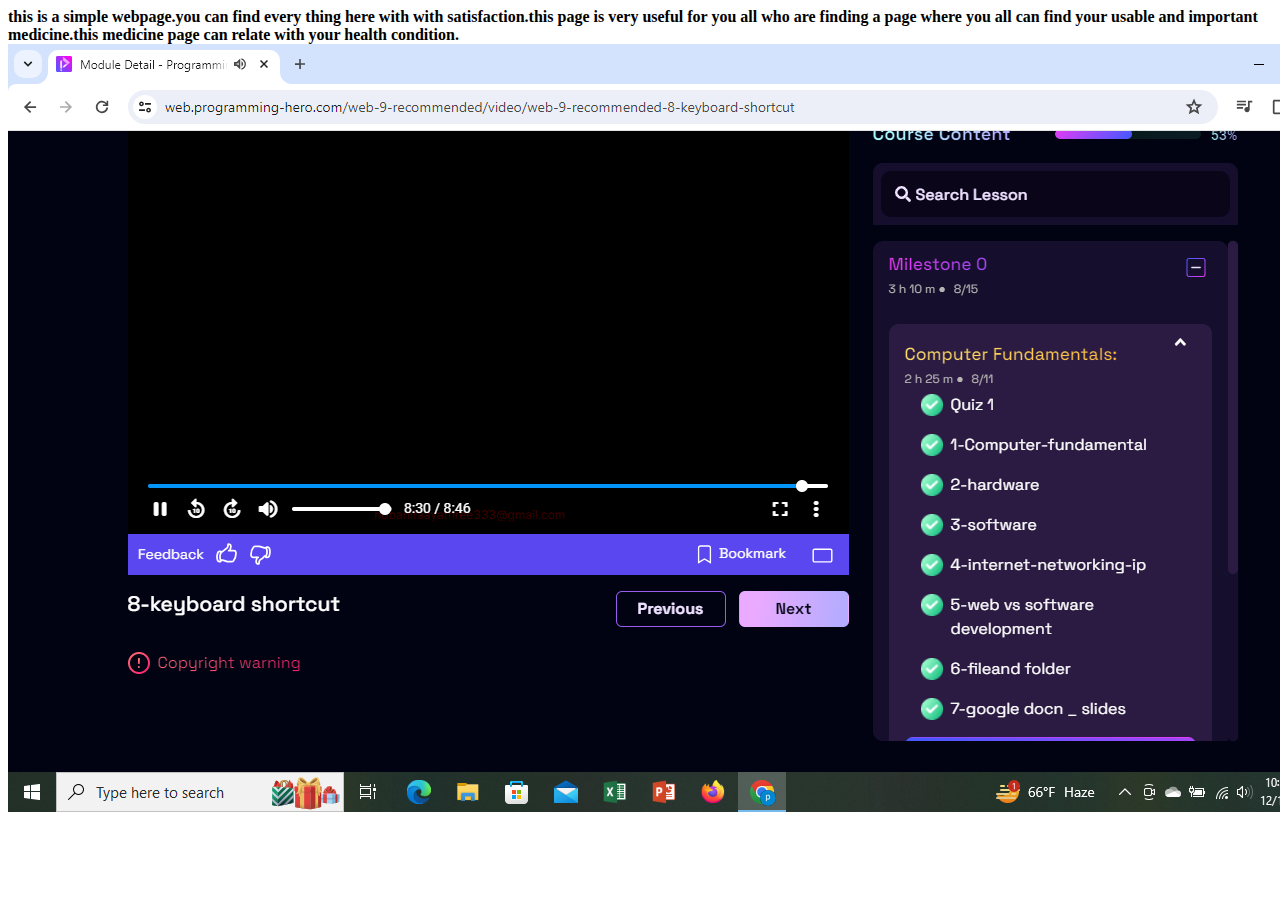
==== index.html @ 1b53bca1 "added" ====
<!DOCTYPE html>
<html lang="en">
<head>
    <meta charset="UTF-8">
    <meta name="viewport" content="width=device-width, initial-scale=1.0">
    <title>Welcome</title>
</head>
<body>
    <header></header>
    <main >
        <div class="main"><b>this is a simple webpage.you can find every thing here with with satisfaction.this page is very useful for you all who are finding a page where you all can find your usable and important medicine.this medicine page can relate with your health condition.</b></div>
        <div >
            <img src="./image/Screenshot (2).png" alt="">
        </div>
        <div></div>
    </main>
    <footer></footer>
</body>
</html>
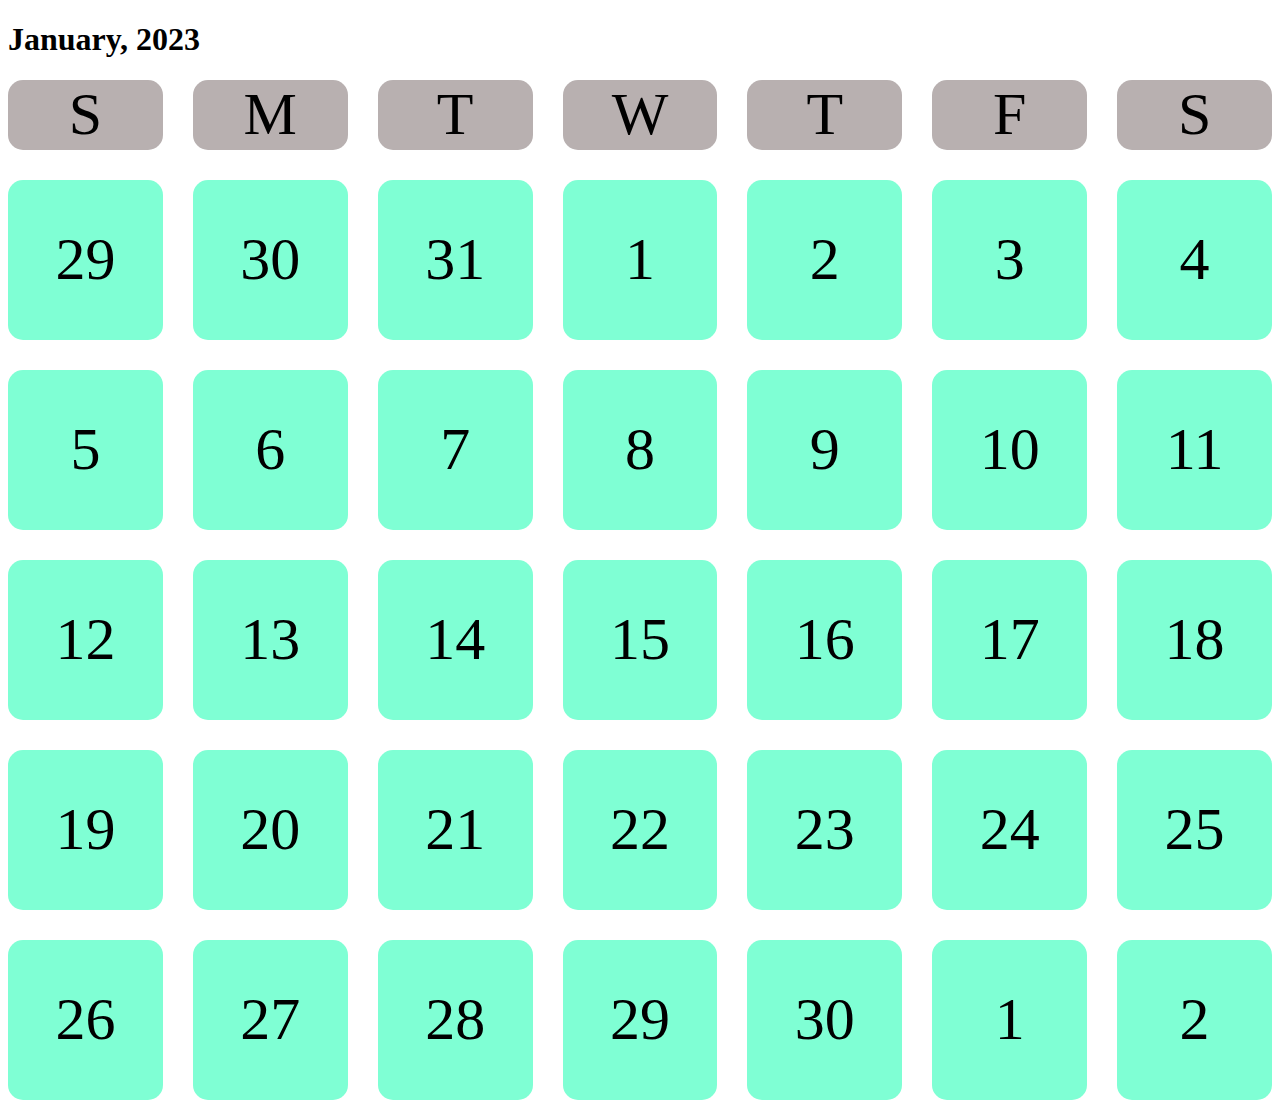
==== commit 92744d4a: "added" ====
--- a/index.html
+++ b/index.html
@@ -3,16 +3,57 @@
 <head>
     <meta charset="UTF-8">
     <meta name="viewport" content="width=device-width, initial-scale=1.0">
+    <link rel="stylesheet" href="./style/style.css">
     <title>Welcome</title>
 </head>
 <body>
-    <header></header>
-    <main >
-        <div class="main"><b>this is a simple webpage.you can find every thing here with with satisfaction.this page is very useful for you all who are finding a page where you all can find your usable and important medicine.this medicine page can relate with your health condition.</b></div>
-        <div >
-            <img src="./image/Screenshot (2).png" alt="">
-        </div>
-        <div></div>
+    <header class="header"> 
+        <h1>January, 2023 </h1>
+    </header>
+    <main class="calander">
+        <div class="day">S</div>
+      <div class="day">M</div>
+      <div class="day">T</div>
+      <div class="day">W</div>
+      <div class="day">T</div>
+      <div class="day">F</div>
+      <div class="day">S</div>
+        <div class="date">29</div>
+      <div class="date">30</div>
+      <div class="date">31</div>
+      <div class="date">1</div>
+      <div class="date">2</div>
+      <div class="date">3</div>
+      <div class="date">4</div>
+      <div class="date">5</div>
+      <div class="date">6</div>
+      <div class="date">7</div>
+      <div class="date">8</div>
+      <div class="date">9</div>
+      <div class="date">10</div>
+      <div class="date">11</div>
+      <div class="date">12</div>
+      <div class="date">13</div>
+      <div class="date">14</div>
+      <div class="date">15</div>
+      <div class="date">16</div>
+      <div class="date">17</div>
+      <div class="date">18</div>
+      <div class="date">19</div>
+      <div class="date">20</div>
+      <div class="date">21</div>
+      <div class="date">22</div>
+      <div class="date">23</div>
+      <div class="date">24</div>
+      <div class="date">25</div>
+      <div class="date">26</div>
+      <div class="date">27</div>
+      <div class="date">28</div>
+      <div class="date">29</div>
+      <div class="date">30</div>
+      <div class="date">1</div>
+      <div class="date">2</div>
+      
     </main>
     <footer></footer>
 </body>
--- a/style/style.css
+++ b/style/style.css
@@ -0,0 +1,20 @@
+.calander{
+    font-size: 60px;
+    display: grid;
+    grid-template-columns: repeat(7,1fr);
+    gap: 30px;
+}
+.date ,.day{
+    background-color: aquamarine;
+    border-radius: 15px;
+    height: 160px;
+    display: flex;
+    justify-content: center;
+    align-items: center;
+}
+.day{
+    background-color: rgb(184, 176, 176);
+    height: 60px;
+    font-size: 60px;
+    padding: 5px;
+}
